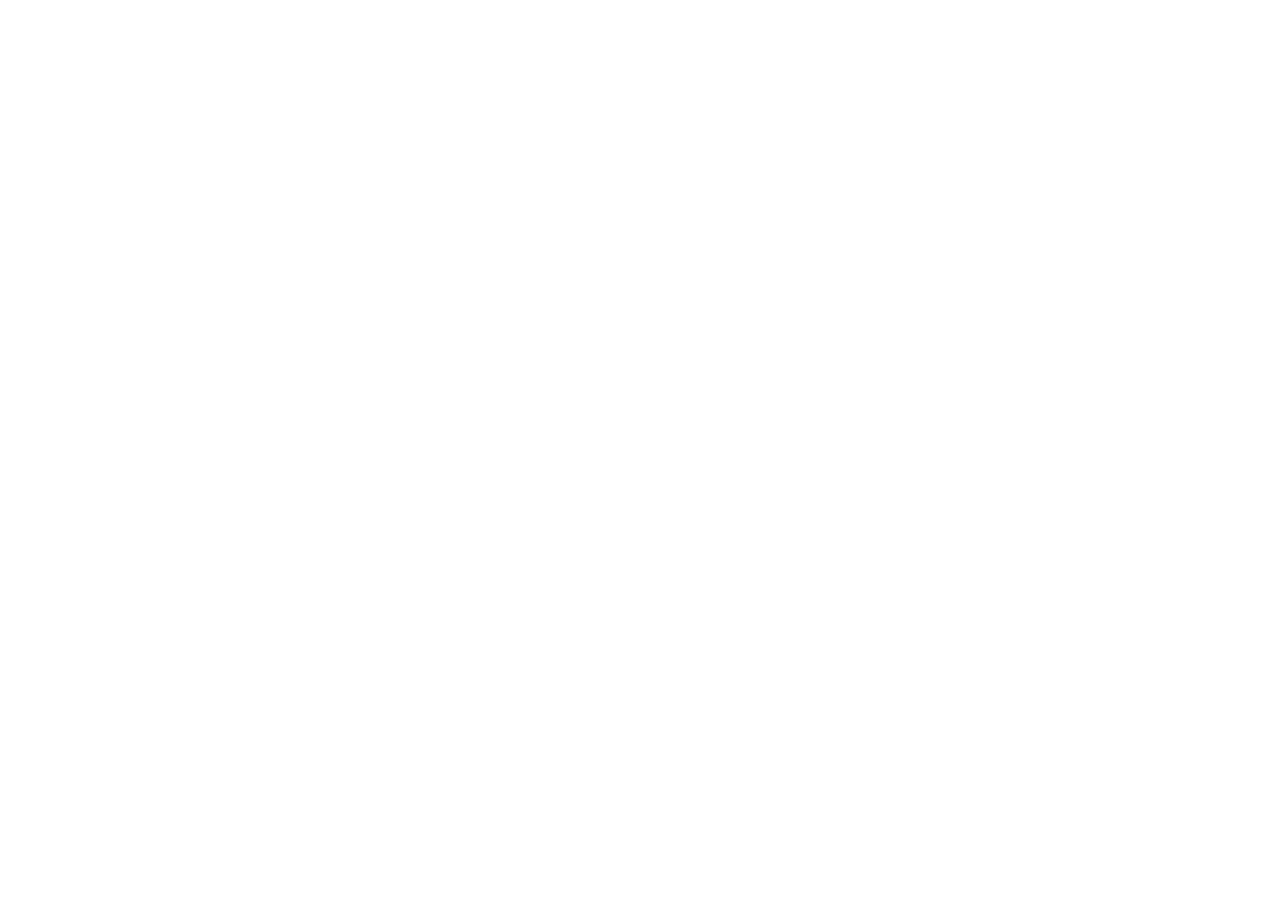
==== index.html @ b9209e5e "first commit" ====
<!DOCTYPE html>
<html lang="en">
  <head>
    <meta charset="UTF-8" />
    <meta http-equiv="X-UA-Compatible" content="IE=edge" />
    <meta name="viewport" content="width=device-width, initial-scale=1.0" />
    <link rel="stylesheet" href="css/style.css">
    <link rel="shortcut icon" href="favicon.ico" type="image/x-icon">
    <title>Welcome To Abdus Salam Website</title>
  </head>
  <body>

    






  </body>
</html>
---- css/style.css ----
.1st-box-shadow{
    sh
}
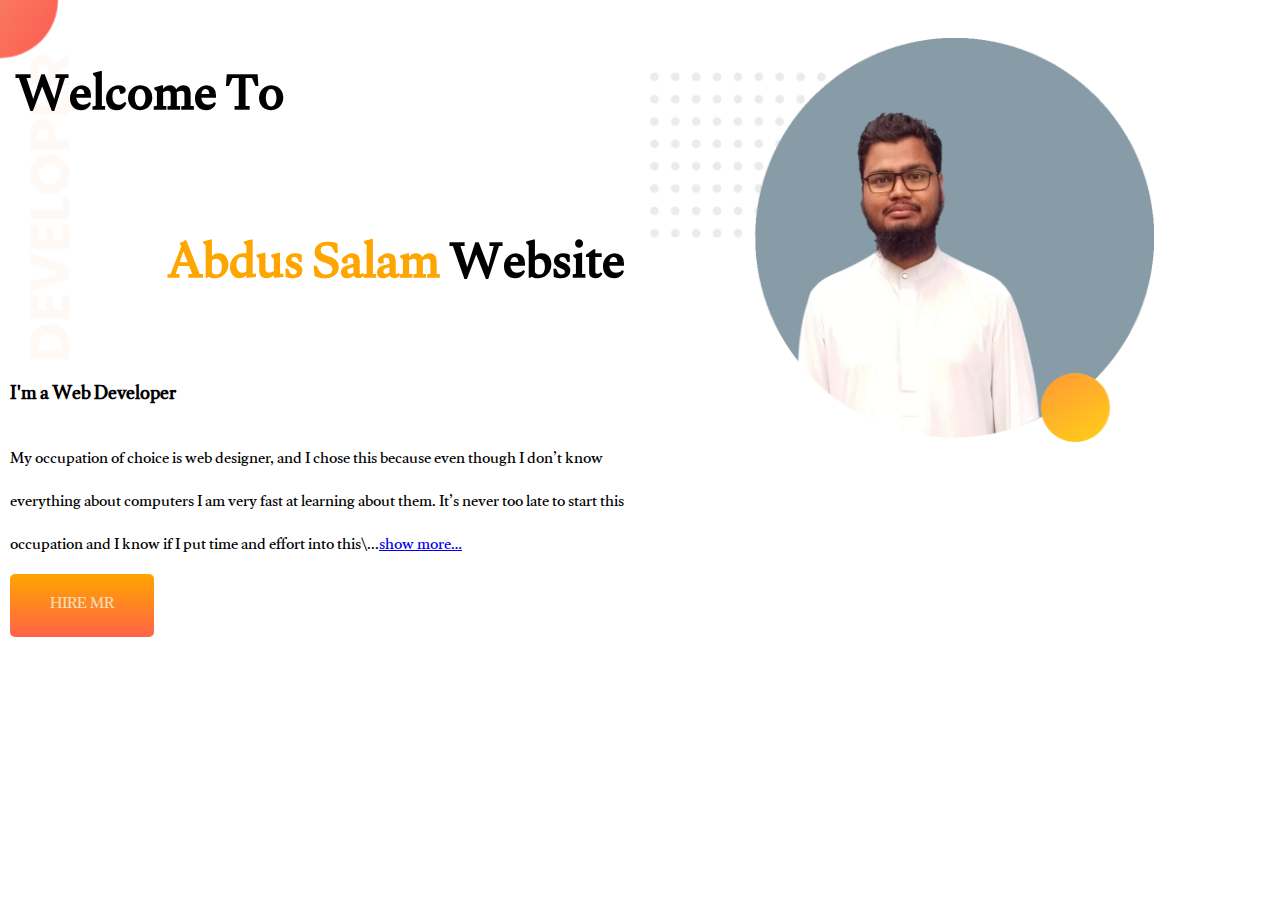
==== commit 6128dc22: "frist connit" ====
--- a/index.html
+++ b/index.html
@@ -4,18 +4,31 @@
     <meta charset="UTF-8" />
     <meta http-equiv="X-UA-Compatible" content="IE=edge" />
     <meta name="viewport" content="width=device-width, initial-scale=1.0" />
-    <link rel="stylesheet" href="css/style.css">
-    <link rel="shortcut icon" href="favicon.ico" type="image/x-icon">
+    <link rel="stylesheet" href="css/style.css" />
+    <link rel="shortcut icon" href="favicon.ico" type="image/x-icon" />
     <title>Welcome To Abdus Salam Website</title>
+    <link rel="preconnect" href="https://fonts.googleapis.com" />
+    <link rel="preconnect" href="https://fonts.gstatic.com" crossorigin />
+    <link href="https://fonts.googleapis.com/css2?family=Gulzar&family=Splash&display=swap" rel="stylesheet" />
+
+    <link rel="stylesheet" href="css/style.css" />
   </head>
   <body>
-
-    
-
-
-
-
-
-
+    <section class="top-banar">
+      <div class="half-width">
+        <h1 class="heder_font-1">Welcome To</h1>
+        <h1 class="heder_font_2"><span class="Orange_color">Abdus Salam</span> Website</h1>
+        <h3>I'm a Web Developer</h3>
+        <p>
+          My occupation of choice is web designer, and I chose this because even though I don’t know everything about computers I am very
+          fast at learning about them. It’s never too late to start this occupation and I know if I put time and effort into this\...<a
+            href="more-info/show-mor.html"
+            >show more…</a
+          >
+        </p>
+        <a class="link-button" target="_blank" href="www.facebook.com/abdussalam6210">HIRE MR</a>
+      </div>
+      <div class="half-width"><img src="images/profile.png" alt="" /></div>
+    </section>
   </body>
 </html>
--- a/css/style.css
+++ b/css/style.css
@@ -1,7 +1,48 @@
+body{
+    font-family: 'Gulzar', serif;
+margin: 0;
+}
+
+h1{
+    font-size: 50px;
+}
 
 
+.Orange_color{
+color: orange;
 
+}
+.heder_font-1{
+    padding-left: 5px;
+}
+.heder_font_2{
+    padding-left: 25%;
+}
+section{
+    display: flex;
 
-.1st-box-shadow{
-    sh
+}
+.half-width{
+    width: 50%;
+    padding-left: 10px;
+}
+.half-width img{
+width: 80%;
+padding-top: 6%;
+}
+
+.link-button{
+    text-decoration: none;
+  background-image: linear-gradient(orange, tomato);
+    padding: 10px 40px; 
+    color: wheat;
+    font-weight: 700px;
+    border: 0px;
+    border-radius: 5px;    
+
+}
+
+.top-banar{
+    background-image: url(/images/top-banner.png);
+    background-repeat: no-repeat;
 }--- a/css/style.css
+++ b/css/style.css
@@ -1,7 +1,48 @@
+body{
+    font-family: 'Gulzar', serif;
+margin: 0;
+}
+
+h1{
+    font-size: 50px;
+}
 
 
+.Orange_color{
+color: orange;
 
+}
+.heder_font-1{
+    padding-left: 5px;
+}
+.heder_font_2{
+    padding-left: 25%;
+}
+section{
+    display: flex;
 
-.1st-box-shadow{
-    sh
+}
+.half-width{
+    width: 50%;
+    padding-left: 10px;
+}
+.half-width img{
+width: 80%;
+padding-top: 6%;
+}
+
+.link-button{
+    text-decoration: none;
+  background-image: linear-gradient(orange, tomato);
+    padding: 10px 40px; 
+    color: wheat;
+    font-weight: 700px;
+    border: 0px;
+    border-radius: 5px;    
+
+}
+
+.top-banar{
+    background-image: url(/images/top-banner.png);
+    background-repeat: no-repeat;
 }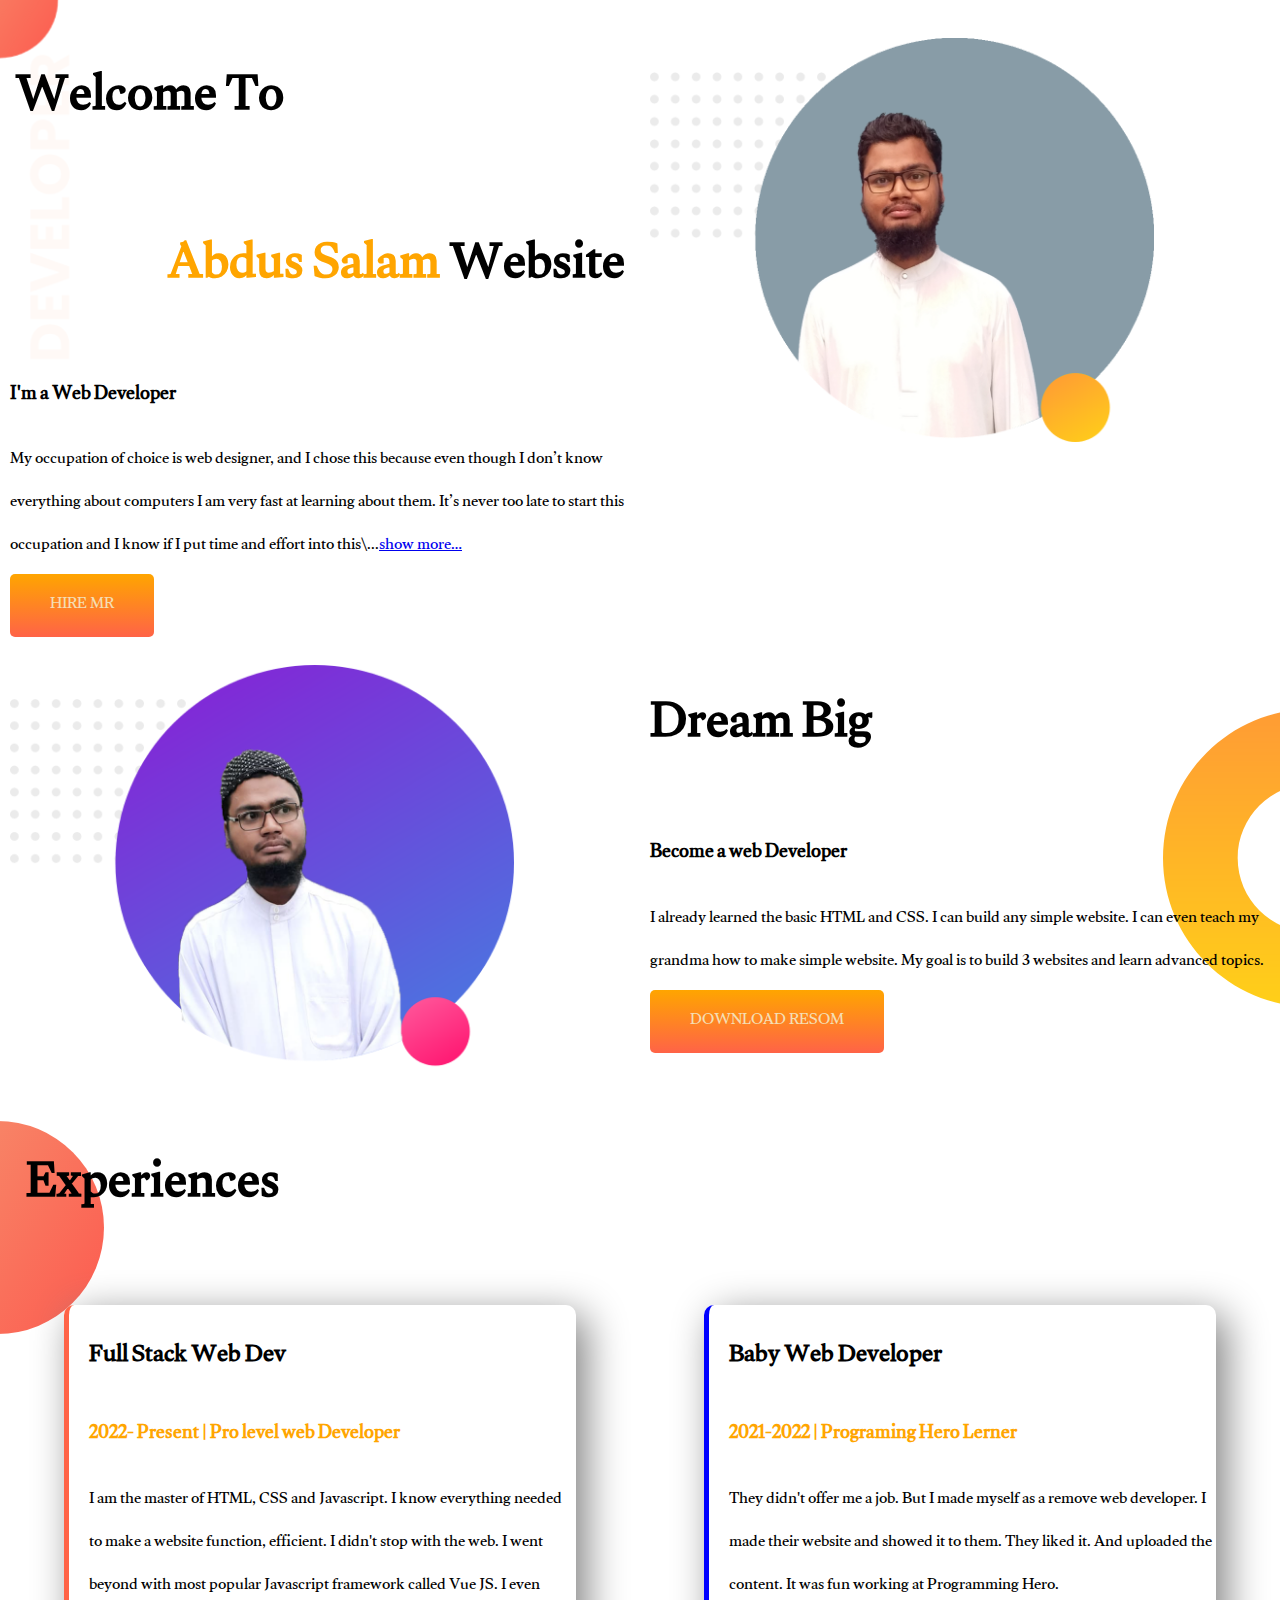
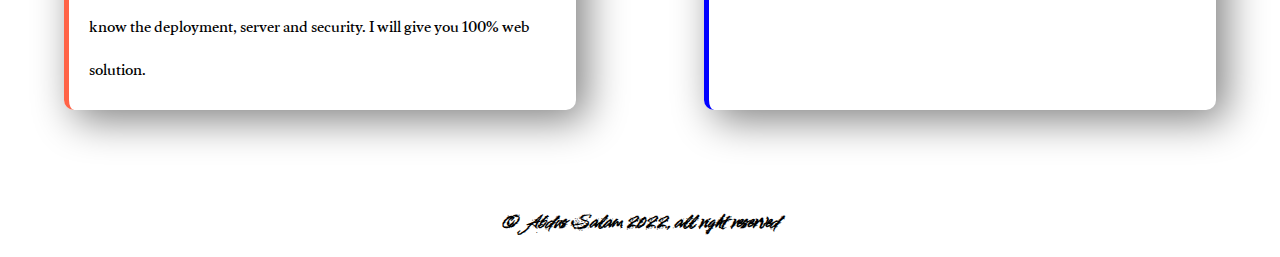
==== commit b633170b: "complet coding this website" ====
--- a/index.html
+++ b/index.html
@@ -14,7 +14,7 @@
     <link rel="stylesheet" href="css/style.css" />
   </head>
   <body>
-    <section class="top-banar">
+    <section class="flexible-container top-banar">
       <div class="half-width">
         <h1 class="heder_font-1">Welcome To</h1>
         <h1 class="heder_font_2"><span class="Orange_color">Abdus Salam</span> Website</h1>
@@ -30,5 +30,44 @@
       </div>
       <div class="half-width"><img src="images/profile.png" alt="" /></div>
     </section>
+    <section class="flexible-container Dream-Big">
+      <div class="half-width"><img src="images/profile-2.png" alt="profile picture" /></div>
+
+      <div class="half-width">
+        <h1>Dream Big</h1>
+        <h3>Become a web Developer</h3>
+        <p>
+          I already learned the basic HTML and CSS. I can build any simple website. I can even teach my grandma how to make simple website.
+          My goal is to build 3 websites and learn advanced topics.
+        </p>
+        <a class="link-button" href="">DOWNLOAD RESOM</a>
+      </div>
+    </section>
+    <section class="experiences">
+      <h1 class="Experiences-heder">Experiences</h1>
+      <div class="flexible-container">
+        <div class="experience-item" id="full_stack_dev">
+          <h2>Full Stack Web Dev</h2>
+          <h3 class="Orange_color">2022- Present | Pro level web Developer</h3>
+          <p>
+            I am the master of HTML, CSS and Javascript. I know everything needed to make a website function, efficient. I didn't stop with
+            the web. I went beyond with most popular Javascript framework called Vue JS. I even know the deployment, server and security. I
+            will give you 100% web solution.
+          </p>
+        </div>
+        <div class="experience-item" id="baby_web_dev">
+          <h2>Baby Web Developer</h2>
+          <h3 class="Orange_color">2021-2022 | Programing Hero Lerner</h3>
+          <p>
+            They didn't offer me a job. But I made myself as a remove web developer. I made their website and showed it to them. They liked
+            it. And uploaded the content. It was fun working at Programming Hero.
+          </p>
+        </div>
+      </div>
+    </section>
+    <section>
+      
+    </section>
   </body>
+  <footer><h4>© Abdus Salam 2022, all right reserved </h4></footer>
 </html>
--- a/css/style.css
+++ b/css/style.css
@@ -18,7 +18,7 @@
 .heder_font_2{
     padding-left: 25%;
 }
-section{
+.flexible-container{
     display: flex;
 
 }
@@ -45,4 +45,47 @@
 .top-banar{
     background-image: url(/images/top-banner.png);
     background-repeat: no-repeat;
+}
+.Dream-Big{
+    background-image: url(/images/dream-bg.png);
+    background-repeat: no-repeat;
+    background-position: right;
+   
+}
+
+.experiences{
+    background-image: url(/images/exp-bg.png);
+    background-repeat: no-repeat;
+
+}
+.Experiences-heder{
+    padding-left: 2%;
+    font-weight: 700;
+
+}
+.experience-item{
+    margin-top: 15px;
+    box-shadow: 10px 10px 40px gray;
+    width: 40%;
+    margin-left: 5%;
+    margin-right: 5%;
+    padding-left: 20px;
+    border-radius: 10px;
+  
+}
+#full_stack_dev{
+    border-left: 5px solid tomato;
+
+}
+#baby_web_dev{
+    border-left: 5px solid blue;
+}
+
+
+
+footer{
+    text-align: center;
+    margin-top: 100px;
+    font-family: 'Splash', cursive;
+   
 }--- a/css/style.css
+++ b/css/style.css
@@ -18,7 +18,7 @@
 .heder_font_2{
     padding-left: 25%;
 }
-section{
+.flexible-container{
     display: flex;
 
 }
@@ -45,4 +45,47 @@
 .top-banar{
     background-image: url(/images/top-banner.png);
     background-repeat: no-repeat;
+}
+.Dream-Big{
+    background-image: url(/images/dream-bg.png);
+    background-repeat: no-repeat;
+    background-position: right;
+   
+}
+
+.experiences{
+    background-image: url(/images/exp-bg.png);
+    background-repeat: no-repeat;
+
+}
+.Experiences-heder{
+    padding-left: 2%;
+    font-weight: 700;
+
+}
+.experience-item{
+    margin-top: 15px;
+    box-shadow: 10px 10px 40px gray;
+    width: 40%;
+    margin-left: 5%;
+    margin-right: 5%;
+    padding-left: 20px;
+    border-radius: 10px;
+  
+}
+#full_stack_dev{
+    border-left: 5px solid tomato;
+
+}
+#baby_web_dev{
+    border-left: 5px solid blue;
+}
+
+
+
+footer{
+    text-align: center;
+    margin-top: 100px;
+    font-family: 'Splash', cursive;
+   
 }